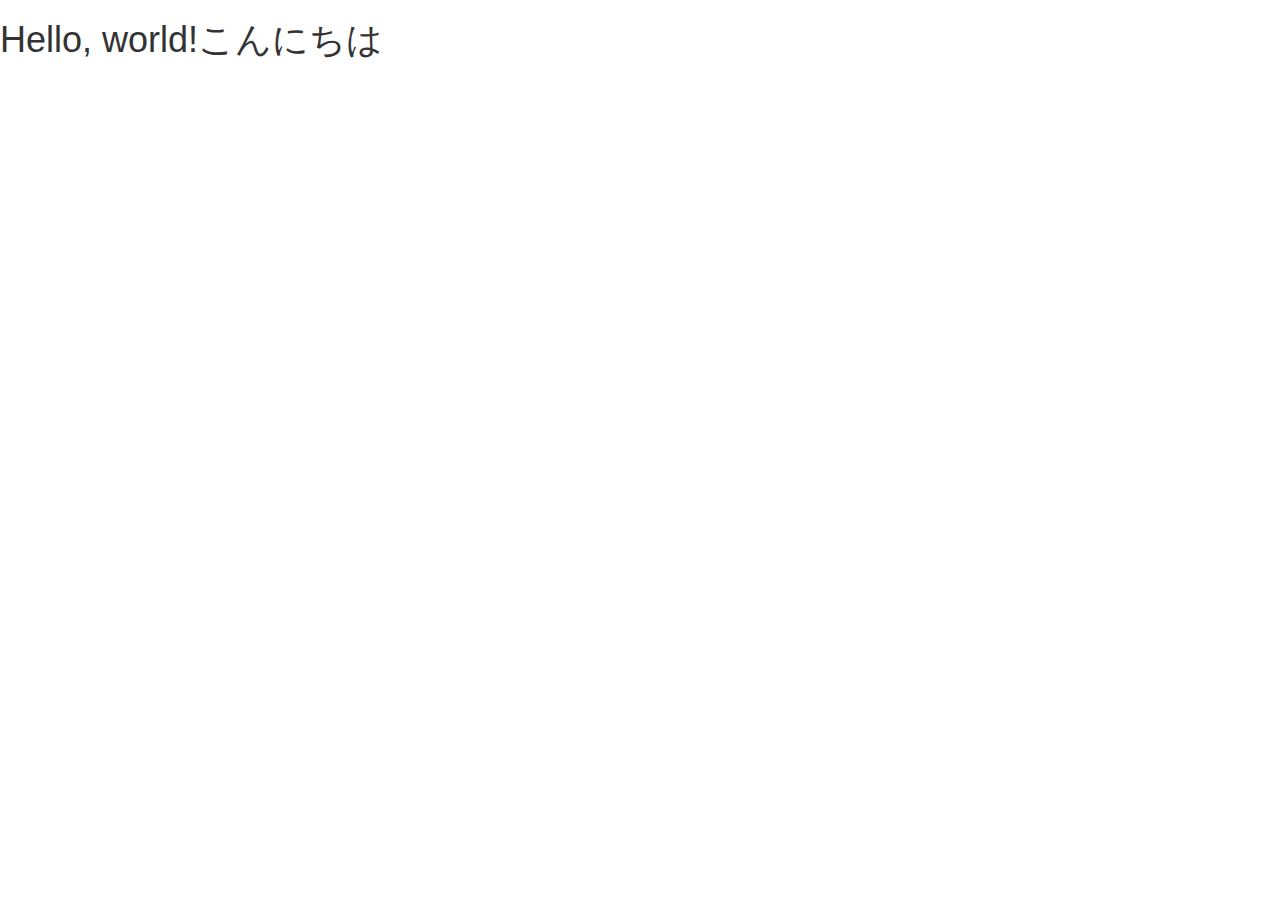
==== index.html @ a1ea5f8d "first commit" ====
<!DOCTYPE html>
<html lang="ja">
  <head>
    <meta charset="utf-8">
    <meta http-equiv="X-UA-Compatible" content="IE=edge">
    <meta name="viewport" content="width=device-width, initial-scale=1">
    <title>Bootstrap Sample</title>
    <!-- BootstrapのCSS読み込み -->
    <link rel="stylesheet" href="//maxcdn.bootstrapcdn.com/bootstrap/3.3.5/css/bootstrap.min.css">
    <!-- jQuery読み込み -->
    <script src="//ajax.googleapis.com/ajax/libs/jquery/1.11.3/jquery.min.js"></script>
    <!-- BootstrapのJS読み込み -->
    <script src="//maxcdn.bootstrapcdn.com/bootstrap/3.3.5/js/bootstrap.min.js"></script>
  </head>
  <body>
    <h1>Hello, world!こんにちは</h1>
  </body>
</html>
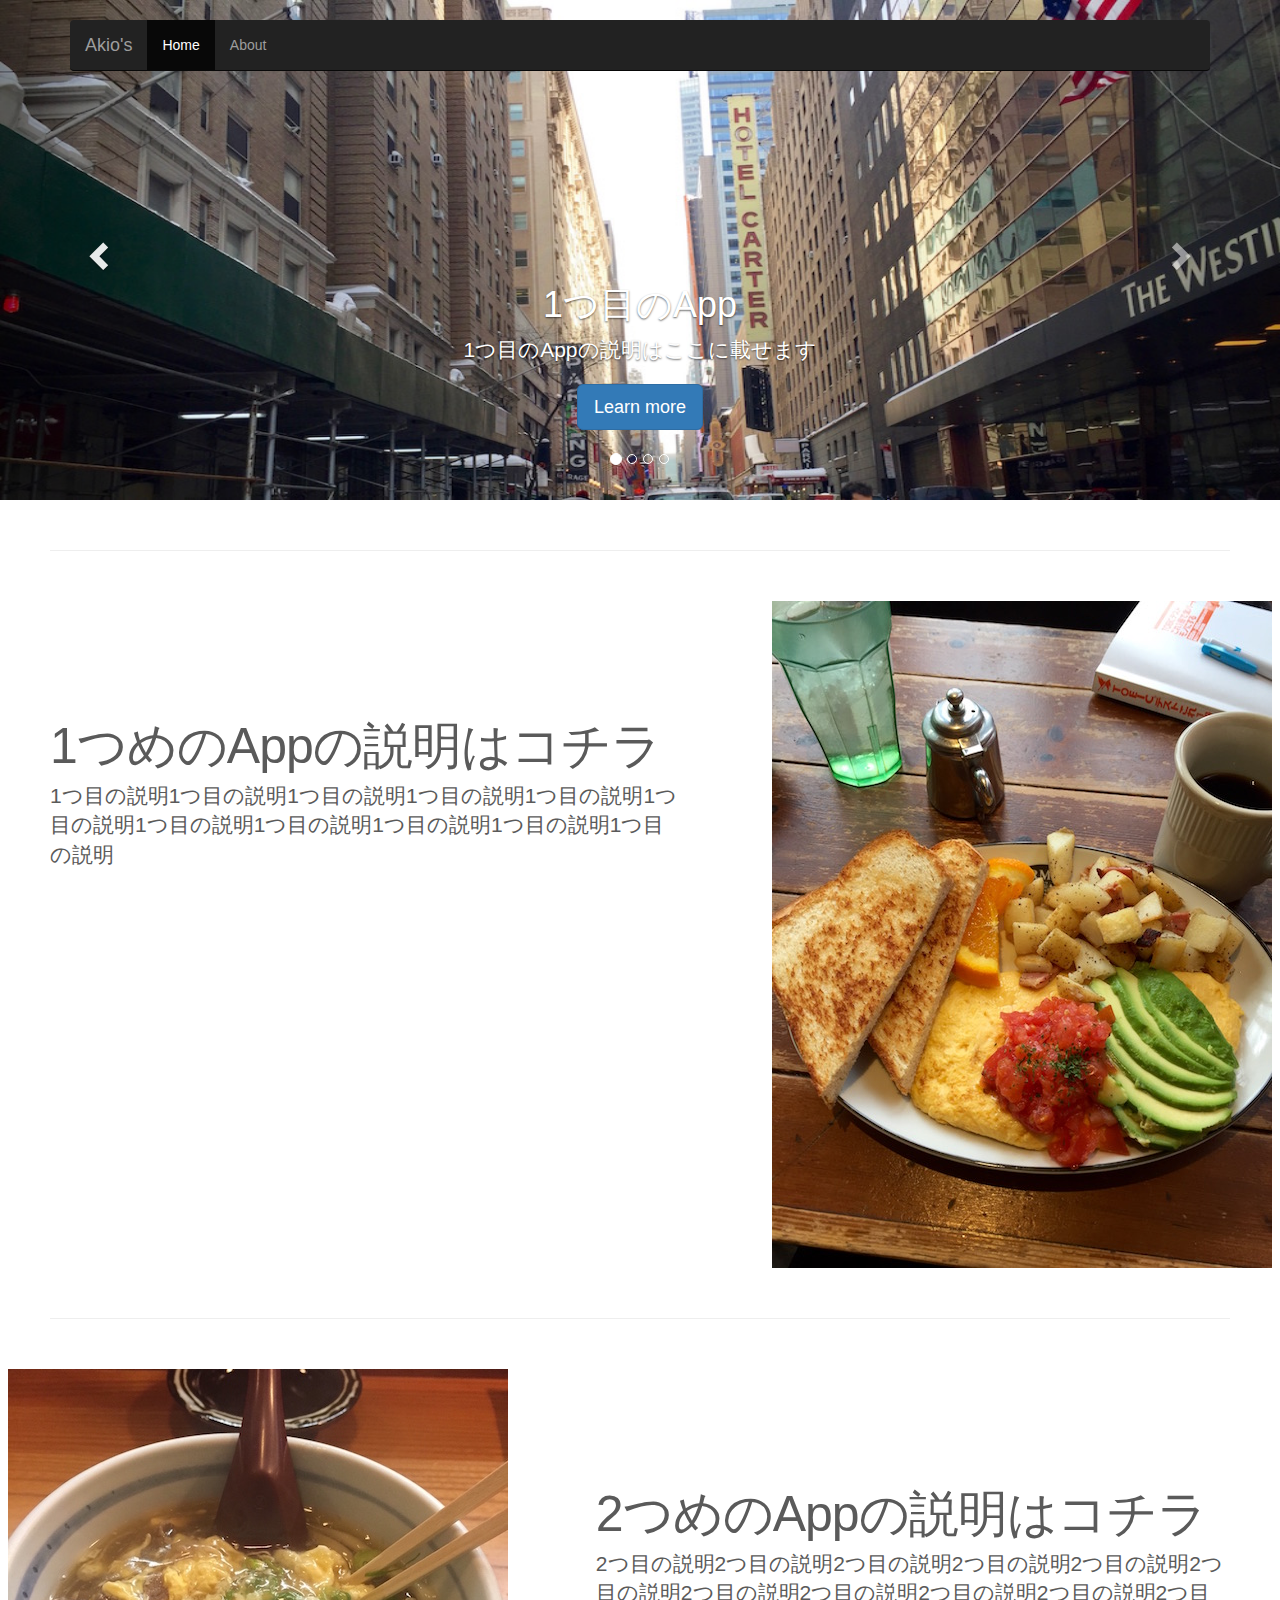
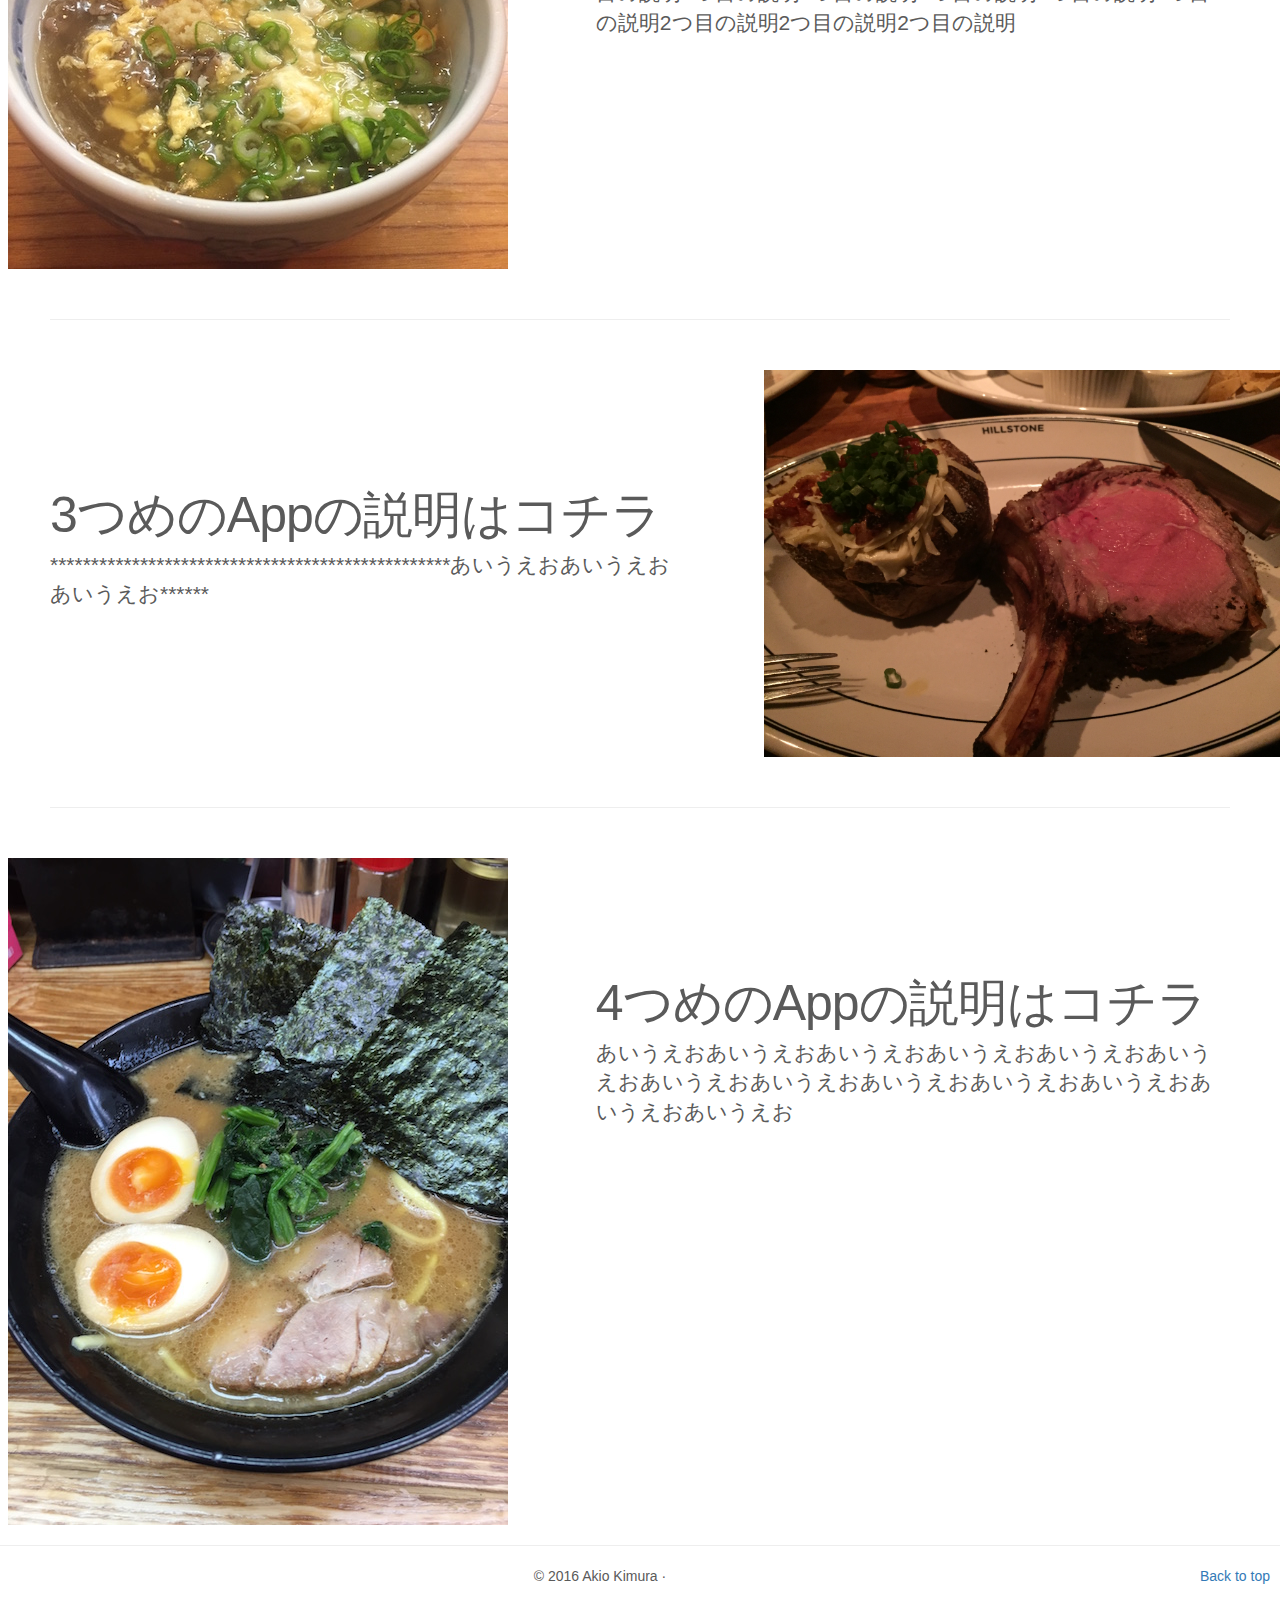
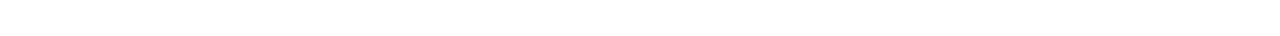
==== commit 219db0b8: "first commit" ====
--- a/index.html
+++ b/index.html
@@ -4,15 +4,199 @@
     <meta charset="utf-8">
     <meta http-equiv="X-UA-Compatible" content="IE=edge">
     <meta name="viewport" content="width=device-width, initial-scale=1">
-    <title>Bootstrap Sample</title>
+    <!-- The above 3 meta tags *must* come first in the head; any other head content must come *after* these tags -->
+    <meta name="description" content="">
+    <meta name="author" content="">
+    <link rel="icon" href="../../favicon.ico">
+
+    <title>Lesson4test_akio</title>
+
     <!-- BootstrapのCSS読み込み -->
     <link rel="stylesheet" href="//maxcdn.bootstrapcdn.com/bootstrap/3.3.5/css/bootstrap.min.css">
     <!-- jQuery読み込み -->
     <script src="//ajax.googleapis.com/ajax/libs/jquery/1.11.3/jquery.min.js"></script>
     <!-- BootstrapのJS読み込み -->
     <script src="//maxcdn.bootstrapcdn.com/bootstrap/3.3.5/js/bootstrap.min.js"></script>
+
+    <!-- HTML5 shim and Respond.js for IE8 support of HTML5 elements and media queries -->
+    <!--[if lt IE 9]>
+      <script src="https://oss.maxcdn.com/html5shiv/3.7.2/html5shiv.min.js"></script>
+      <script src="https://oss.maxcdn.com/respond/1.4.2/respond.min.js"></script>
+    <![endif]-->
+
+    <!-- Custom styles for this template -->
+    <link href="carousel.css" rel="stylesheet">
   </head>
+<!-- NAVBAR
+================================================== -->
   <body>
-    <h1>Hello, world!こんにちは</h1>
+    <div class="navbar-wrapper">
+      <div class="container">
+
+        <nav class="navbar navbar-inverse navbar-static-top">
+          <div class="container">
+            <div class="navbar-header">
+              <button type="button" class="navbar-toggle collapsed" data-toggle="collapse" data-target="#navbar" aria-expanded="false" aria-controls="navbar">
+                <span class="sr-only">Toggle navigation</span>
+                <span class="icon-bar"></span>
+                <span class="icon-bar"></span>
+                <span class="icon-bar"></span>
+              </button>
+              <a class="navbar-brand" href="index.html">Akio's</a>
+            </div>
+            <div id="navbar" class="navbar-collapse collapse">
+              <ul class="nav navbar-nav">
+                <li class="active"><a href="index.html">Home</a></li>
+                <li><a href="about.html">About</a></li>
+              </ul>
+            </div>
+          </div>
+        </nav>
+
+      </div>
+    </div>
+
+
+    <!-- Carousel
+    ================================================== -->
+    <div id="myCarousel" class="carousel slide" data-ride="carousel">
+      <!-- Indicators -->
+      <ol class="carousel-indicators">
+        <li data-target="#myCarousel" data-slide-to="0" class="active"></li>
+        <li data-target="#myCarousel" data-slide-to="1"></li>
+        <li data-target="#myCarousel" data-slide-to="2"></li>
+        <li data-target="#myCarousel" data-slide-to="3"></li>
+      </ol>
+      <div class="carousel-inner" role="listbox">
+        <div class="item active">
+          <img class="first-slide" src="home.jpg" alt="First slide">
+          <div class="container">
+            <div class="carousel-caption">
+              <h1>1つ目のApp</h1>
+              <p>1つ目のAppの説明はここに載せます</p>
+              <p><a class="btn btn-lg btn-primary" href="#" role="button">Learn more</a></p>
+            </div>
+          </div>
+        </div>
+        <div class="item">
+          <img class="second-slide" src="home2.jpg" alt="Second slide">
+          <div class="container">
+            <div class="carousel-caption">
+              <h1>2つ目のApp</h1>
+              <p>そして2つ目のAppの説明はここに載せます</p>
+              <p><a class="btn btn-lg btn-primary" href="#" role="button">Learn more</a></p>
+            </div>
+          </div>
+        </div>
+        <div class="item">
+          <img class="third-slide" src="home3.jpg" alt="Third slide">
+          <div class="container">
+            <div class="carousel-caption">
+              <h1>3つ目のApp</h1>
+              <p>3つ目のAppの説明はココ</p>
+              <p><a class="btn btn-lg btn-primary" href="#" role="button">Learn more</a></p>
+            </div>
+          </div>
+        </div>
+        <div class="item">
+          <img class="forth-slide" src="home4.jpg" alt="Third slide">
+          <div class="container">
+            <div class="carousel-caption">
+              <h1>4つ目のApp</h1>
+              <p>最後、4つめはココ</p>
+              <p><a class="btn btn-lg btn-primary" href="#" role="button">Learn more</a></p>
+            </div>
+          </div>
+        </div>
+      </div>
+      <a class="left carousel-control" href="#myCarousel" role="button" data-slide="prev">
+        <span class="glyphicon glyphicon-chevron-left" aria-hidden="true"></span>
+        <span class="sr-only">Previous</span>
+      </a>
+      <a class="right carousel-control" href="#myCarousel" role="button" data-slide="next">
+        <span class="glyphicon glyphicon-chevron-right" aria-hidden="true"></span>
+        <span class="sr-only">Next</span>
+      </a>
+    </div><!-- /.carousel -->
+    
+    
+    
+      <!-- START THE FEATURETTES -->
+
+      <hr class="featurette-divider">
+
+      <div class="row featurette">
+        <div class="col-md-7">
+          <h2 class="featurette-heading">1つめのAppの説明はコチラ</h2>
+          <p class="lead">1つ目の説明1つ目の説明1つ目の説明1つ目の説明1つ目の説明1つ目の説明1つ目の説明1つ目の説明1つ目の説明1つ目の説明1つ目の説明</p>
+        </div>
+        <div class="col-md-5">
+          <img class="featurette-image img-responsive center-block" src="app1.jpg" alt="Genericあ placeholder image">
+        </div>
+      </div>
+
+      <hr class="featurette-divider">
+
+      <div class="row featurette">
+        <div class="col-md-7 col-md-push-5">
+          <h2 class="featurette-heading">2つめのAppの説明はコチラ</h2>
+          <p class="lead">2つ目の説明2つ目の説明2つ目の説明2つ目の説明2つ目の説明2つ目の説明2つ目の説明2つ目の説明2つ目の説明2つ目の説明2つ目の説明2つ目の説明2つ目の説明2つ目の説明</p>
+        </div>
+        <div class="col-md-5 col-md-pull-7">
+          <img class="featurette-image img-responsive center-block" src="app2.jpg" alt="Generic placeholder image">
+        </div>
+      </div>
+
+      <hr class="featurette-divider">
+
+      <div class="row featurette">
+        <div class="col-md-7">
+          <h2 class="featurette-heading">3つめのAppの説明はコチラ</h2>
+          <p class="lead">*************************************************あいうえおあいうえおあいうえお******</p>
+        </div>
+        <div class="col-md-5">
+          <img class="featurette-image img-responsive center-block" src="app3.jpg" alt="Generic placeholder image">
+        </div>
+      </div>
+      
+            <hr class="featurette-divider">
+            
+            <div class="row featurette">
+        <div class="col-md-7 col-md-push-5">
+          <h2 class="featurette-heading">4つめのAppの説明はコチラ</h2>
+          <p class="lead">あいうえおあいうえおあいうえおあいうえおあいうえおあいうえおあいうえおあいうえおあいうえおあいうえおあいうえおあいうえおあいうえお</p>
+        </div>
+        <div class="col-md-5 col-md-pull-7">
+          <img class="featurette-image img-responsive center-block" src="app4.jpg" alt="Generic placeholder image">
+        </div>
+      </div>
+      <!-- /END THE FEATURETTES -->
+
+<hr/>
+
+      <!-- /Aboutへ -->
+ 
+ 
+ 
+ 
+      <!-- FOOTER -->
+      <footer>
+        <p class="pull-right" style="margin:0px 10px 0px 0px"><a href="#">Back to top</a></p>
+        <p style="text-align:center">&copy; 2016 Akio Kimura &middot;</p>
+      </footer>
+
+    </div><!-- /.container -->
+
+
+    <!-- Bootstrap core JavaScript
+    ================================================== -->
+    <!-- Placed at the end of the document so the pages load faster -->
+    <script src="https://ajax.googleapis.com/ajax/libs/jquery/1.11.3/jquery.min.js"></script>
+    <script>window.jQuery || document.write('<script src="../../assets/js/vendor/jquery.min.js"><\/script>')</script>
+    <script src="../../dist/js/bootstrap.min.js"></script>
+    <!-- Just to make our placeholder images work. Don't actually copy the next line! -->
+    <script src="../../assets/js/vendor/holder.min.js"></script>
+    <!-- IE10 viewport hack for Surface/desktop Windows 8 bug -->
+    <script src="../../assets/js/ie10-viewport-bug-workaround.js"></script>
   </body>
 </html>
--- a/carousel.css
+++ b/carousel.css
@@ -0,0 +1,123 @@
+/* GLOBAL STYLES
+-------------------------------------------------- */
+/* Padding below the footer and lighter body text */
+
+body {
+  padding-bottom: 40px;
+  color: #5a5a5a;
+}
+
+
+/* CUSTOMIZE THE NAVBAR
+-------------------------------------------------- */
+
+/* Special class on .container surrounding .navbar, used for positioning it into place. */
+.navbar-wrapper {
+  position: absolute;
+  top: 0;
+  right: 0;
+  left: 0;
+  z-index: 20;
+}
+
+/* Flip around the padding for proper display in narrow viewports */
+.navbar-wrapper > .container {
+  padding-right: 0;
+  padding-left: 0;
+}
+.navbar-wrapper .navbar {
+  padding-right: 15px;
+  padding-left: 15px;
+}
+.navbar-wrapper .navbar .container {
+  width: auto;
+}
+
+
+/* CUSTOMIZE THE CAROUSEL
+-------------------------------------------------- */
+
+/* Carousel base class */
+.carousel {
+  height: 500px;
+  margin-bottom: 0px;
+}
+/* Since positioning the image, we need to help out the caption */
+.carousel-caption {
+  z-index: 10;
+}
+
+/* Declare heights because of positioning of img element */
+.carousel .item {
+  height: 500px;
+  background-color: #777;
+}
+.carousel-inner > .item > img {
+  position: absolute;
+  top: 0;
+  left: 0;
+  min-width: 100%;
+  height: 500px;
+}
+
+/* Featurettes
+------------------------- */
+
+.featurette-divider {
+  margin: 50px 50px; 
+    /* Space out the Bootstrap <hr> more */
+}
+
+.lead{margin: 0px 50px;
+}
+
+.featurette-image img-responsive center-block{margin: 0px 50px;}
+
+/* Thin out the marketing headings */
+.featurette-heading {
+  font-weight: 400;
+  line-height: 1;
+  letter-spacing: -1px;
+  padding:0px 50px;
+}
+
+
+/* RESPONSIVE CSS
+-------------------------------------------------- */
+
+@media (min-width: 768px) {
+  /* Navbar positioning foo */
+  .navbar-wrapper {
+    margin-top: 20px;
+  }
+  .navbar-wrapper .container {
+    padding-right: 15px;
+    padding-left: 15px;
+  }
+  .navbar-wrapper .navbar {
+    padding-right: 0;
+    padding-left: 0;
+  }
+
+  /* The navbar becomes detached from the top, so we round the corners */
+  .navbar-wrapper .navbar {
+    border-radius: 4px;
+  }
+
+  /* Bump up size of carousel content */
+  .carousel-caption p {
+    margin-bottom: 20px;
+    font-size: 21px;
+    line-height: 1.4;
+  }
+
+  .featurette-heading {
+    font-size: 50px;
+  }
+}
+
+@media (min-width: 992px) {
+  .featurette-heading {
+    margin-top: 120px;
+  }
+}
